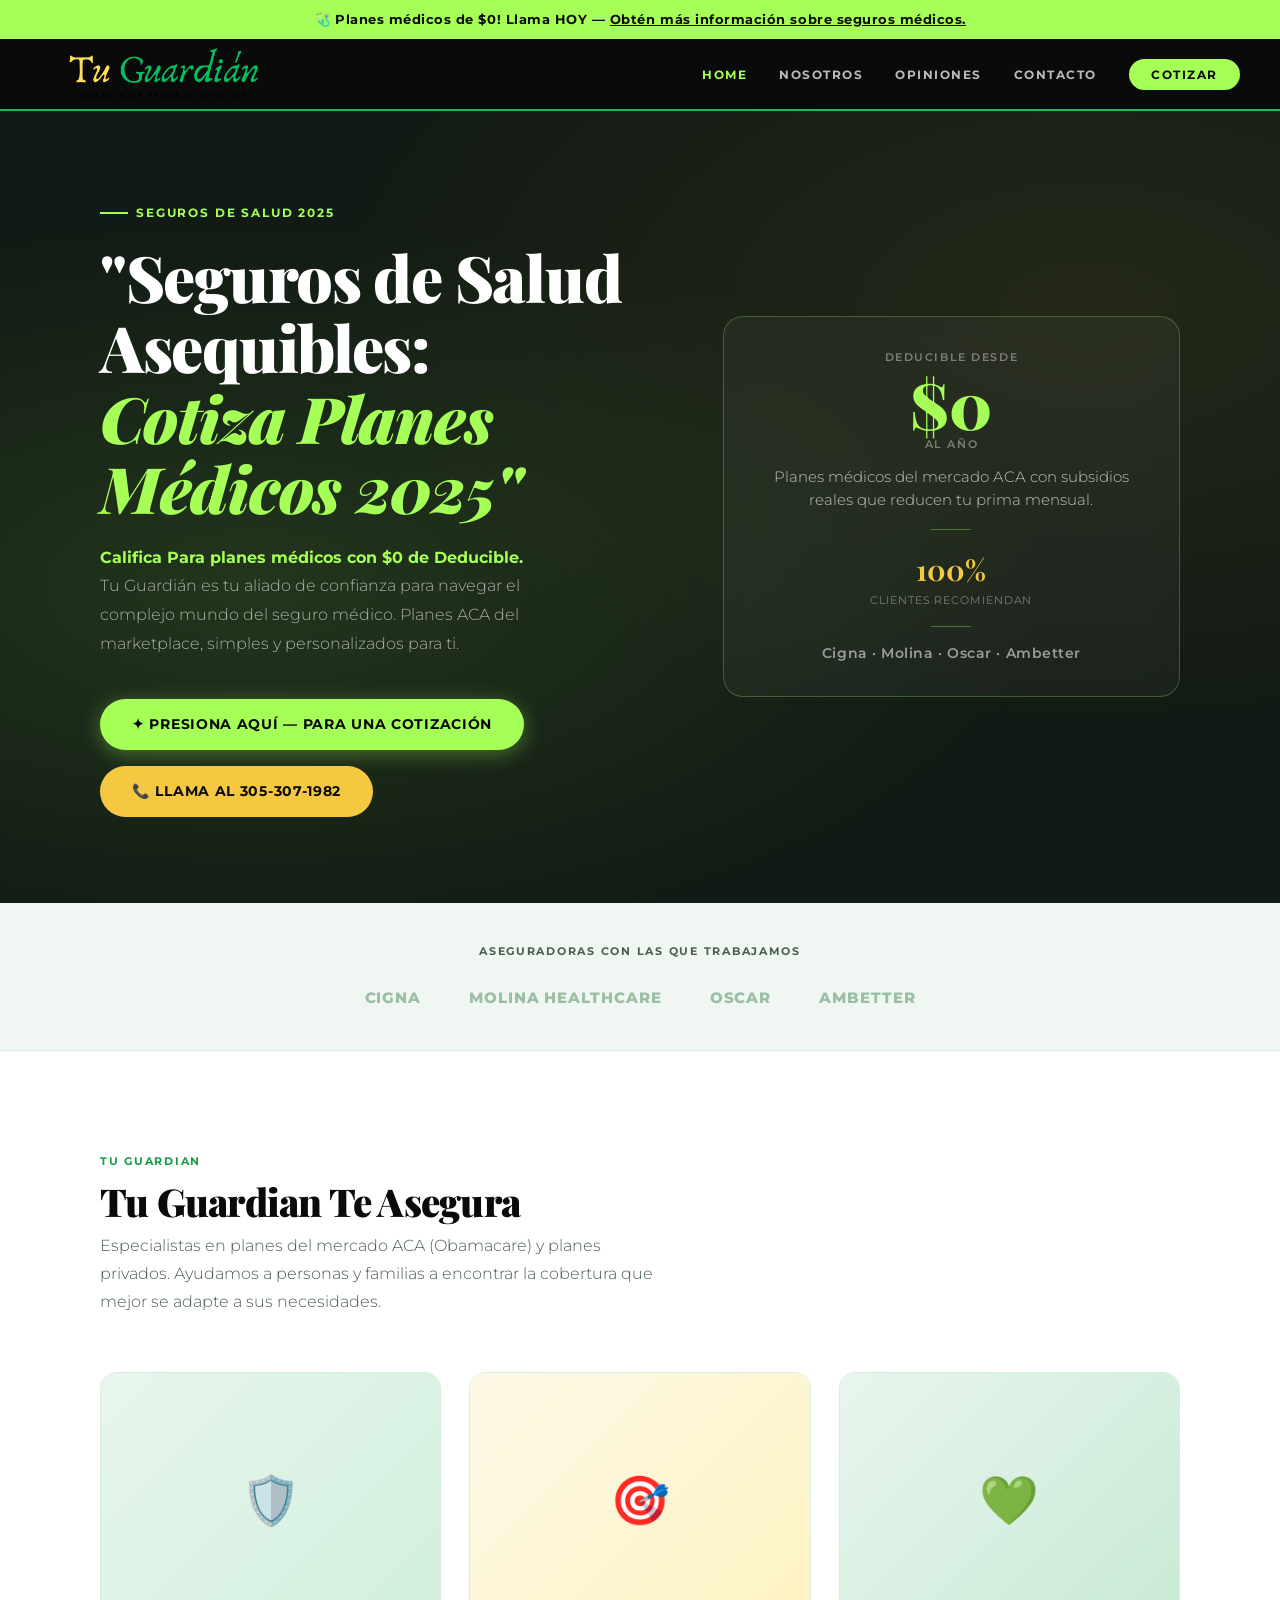
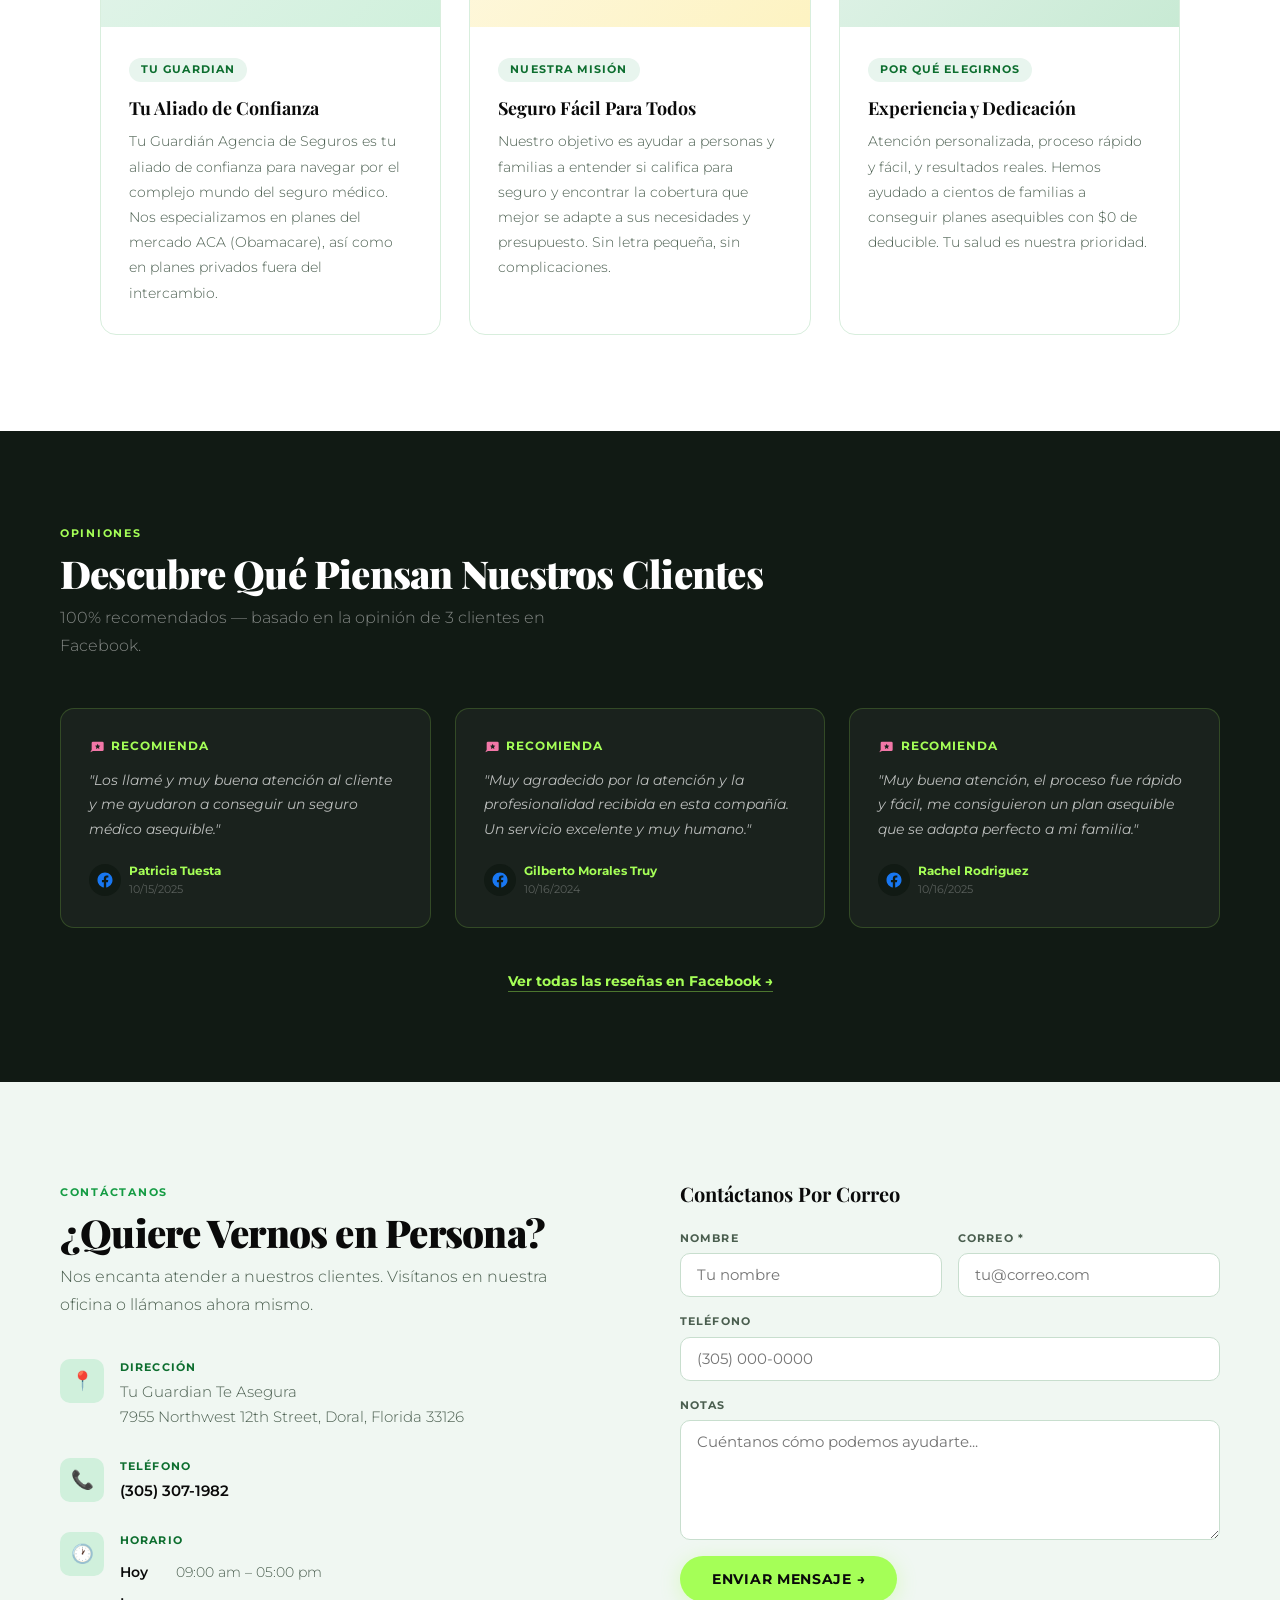
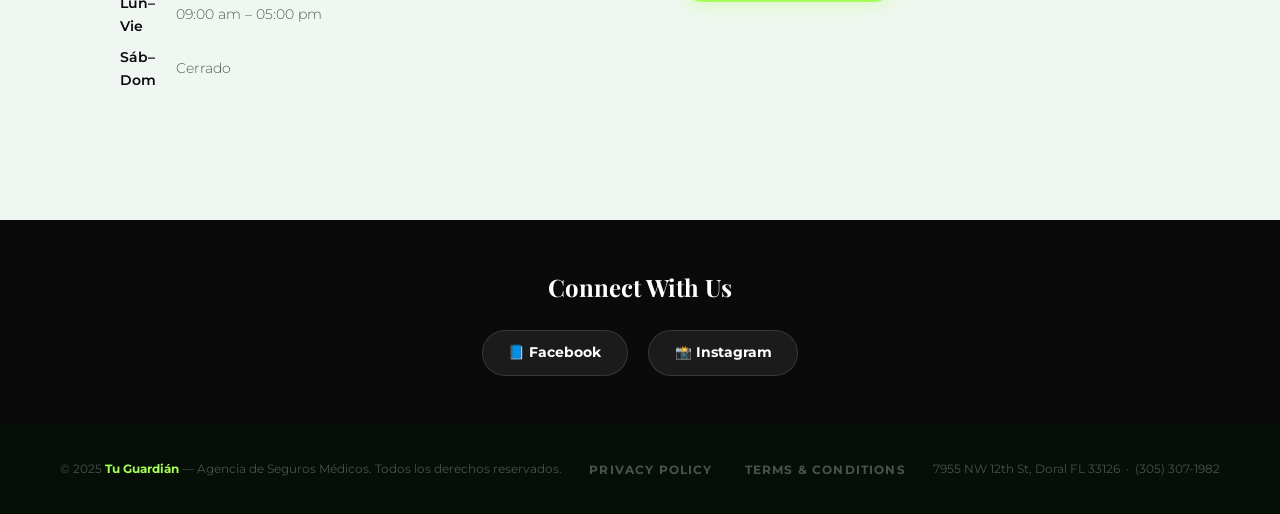
==== index.html @ 42f72bb7 "fix: rename tuguardian-index.html to index.html and update internal links Agent-Logs-Url: https://gi" ====
<!DOCTYPE html>
<html lang="es">
<head>
  <meta charset="UTF-8">
  <meta name="viewport" content="width=device-width, initial-scale=1.0">
  <title>Tu Guardián | Agencia de Seguros Médicos — Califica con $0 Deducible</title>
  <meta name="description" content="Descubre los mejores seguros de salud en 2025: Cobertura completa, planes asequibles y atención personalizada. Cotiza gratis ahora y protege a tu familia.">
  <link rel="preconnect" href="https://fonts.googleapis.com">
  <link rel="preconnect" href="https://fonts.gstatic.com" crossorigin>
  <link href="https://fonts.googleapis.com/css2?family=Montserrat:wght@300;400;600;700;900&family=Playfair+Display:ital,wght@0,700;0,900;1,700&display=swap" rel="stylesheet">
  <style>
    :root {
      --green: #1DB954;
      --green-dark: #159c44;
      --green-light: #a5ff57;
      --green-deep: #0d6e2f;
      --yellow: #F5C842;
      --black: #0a0a0a;
      --dark: #111a14;
      --card-bg: #f0f7f2;
      --muted: #4a5e4f;
      --white: #ffffff;
      --font: 'Montserrat', sans-serif;
      --display: 'Playfair Display', Georgia, serif;
    }
    *, *::before, *::after { box-sizing: border-box; margin: 0; padding: 0; }
    html { scroll-behavior: smooth; }
    body { font-family: var(--font); background: var(--white); color: var(--black); line-height: 1.6; }

    /* ── PROMO BANNER ── */
    .promo-banner {
      background: var(--green-light);
      text-align: center;
      padding: 0.55rem 1rem;
      font-size: 0.82rem;
      font-weight: 700;
      color: var(--black);
      letter-spacing: 0.04em;
    }
    .promo-banner a { color: var(--black); text-decoration: underline; }

    /* ── NAV ── */
    nav {
      background: var(--black);
      border-bottom: 2px solid var(--green);
      position: sticky; top: 0; z-index: 100;
      display: flex; align-items: center; justify-content: space-between;
      padding: 0 2.5rem; height: 72px;
    }
    .nav-logo img { height: 56px; width: auto; display: block; }
    .nav-links { display: flex; gap: 2rem; list-style: none; }
    .nav-links a { color: rgba(255,255,255,.72); font-size: 0.78rem; font-weight: 700; letter-spacing: 0.12em; text-transform: uppercase; text-decoration: none; transition: color .2s; }
    .nav-links a:hover, .nav-links a.active { color: var(--green-light); }
    .nav-cta { background: var(--green-light) !important; color: var(--black) !important; padding: 0.5rem 1.4rem !important; border-radius: 50px; font-weight: 700 !important; }
    .nav-cta:hover { background: var(--green) !important; color: #fff !important; }
    .hamburger { display: none; background: none; border: none; cursor: pointer; flex-direction: column; gap: 5px; padding: 6px; }
    .hamburger span { display: block; width: 26px; height: 2px; background: var(--green-light); border-radius: 2px; }

    /* ── HERO ── */
    .hero {
      background: var(--dark);
      min-height: 88vh;
      display: flex; align-items: center;
      position: relative; overflow: hidden;
    }
    .hero::before {
      content: '';
      position: absolute; inset: 0;
      background: radial-gradient(ellipse at 20% 60%, rgba(165,255,87,.12) 0%, transparent 55%),
                  radial-gradient(ellipse at 85% 25%, rgba(245,200,66,.08) 0%, transparent 50%);
    }
    .hero-inner {
      position: relative; z-index: 2;
      max-width: 1160px; margin: 0 auto;
      padding: 5rem 2.5rem;
      display: grid; grid-template-columns: 1.1fr 0.9fr;
      align-items: center; gap: 4rem;
    }
    .hero-eyebrow {
      display: inline-flex; align-items: center; gap: 0.5rem;
      font-size: 0.72rem; font-weight: 700; letter-spacing: 0.16em;
      text-transform: uppercase; color: var(--green-light); margin-bottom: 1.25rem;
    }
    .hero-eyebrow::before { content: ''; width: 28px; height: 2px; background: var(--green-light); }
    .hero-title {
      font-family: var(--display);
      font-size: clamp(2.4rem, 5vw, 4rem);
      font-weight: 900; color: var(--white);
      line-height: 1.1; letter-spacing: -.02em;
      margin-bottom: 1.25rem;
    }
    .hero-title em { font-style: italic; color: var(--green-light); }
    .hero-sub {
      font-size: 1rem; color: rgba(255,255,255,.62);
      max-width: 480px; margin-bottom: 2.5rem;
      font-weight: 300; line-height: 1.8;
    }
    .hero-sub strong { color: var(--green-light); font-weight: 700; }
    .hero-btns { display: flex; flex-wrap: wrap; gap: 1rem; }
    .btn-pill {
      display: inline-flex; align-items: center; gap: .5rem;
      padding: .9rem 2rem; border-radius: 50px;
      font-weight: 700; font-size: .88rem; text-decoration: none;
      text-transform: uppercase; letter-spacing: .05em;
      transition: transform .2s, box-shadow .2s;
      font-family: var(--font);
    }
    .btn-green { background: var(--green-light); color: var(--black); box-shadow: 0 4px 20px rgba(165,255,87,.35); }
    .btn-green:hover { transform: translateY(-2px); box-shadow: 0 8px 28px rgba(165,255,87,.45); }
    .btn-yellow { background: var(--yellow); color: var(--black); }
    .btn-yellow:hover { transform: translateY(-2px); background: #d4a800; }
    /* badge card */
    .hero-badge {
      background: rgba(255,255,255,.04);
      border: 1px solid rgba(165,255,87,.25);
      border-radius: 20px; padding: 2rem 1.75rem;
      text-align: center; backdrop-filter: blur(10px);
    }
    .badge-price { font-family: var(--display); font-size: 4rem; font-weight: 900; color: var(--green-light); line-height: 1; }
    .badge-label { font-size: .7rem; letter-spacing: .14em; text-transform: uppercase; color: rgba(255,255,255,.4); font-weight: 600; margin-bottom: .3rem; }
    .badge-desc { font-size: .92rem; color: rgba(255,255,255,.72); font-weight: 300; margin: .75rem 0; line-height: 1.6; }
    .badge-divider { width: 40px; height: 1px; background: var(--green-light); opacity: .35; margin: 1rem auto; }
    .badge-stat { font-family: var(--display); font-size: 1.8rem; font-weight: 700; color: var(--yellow); }
    .badge-stat-label { font-size: .7rem; color: rgba(255,255,255,.4); text-transform: uppercase; letter-spacing: .08em; }

    /* ── PARTNERS ── */
    .partners { background: var(--card-bg); padding: 2.5rem 2rem; border-bottom: 1px solid #d8eedd; }
    .partners-inner { max-width: 960px; margin: 0 auto; text-align: center; }
    .partners-label { font-size: .68rem; letter-spacing: .16em; text-transform: uppercase; color: var(--muted); margin-bottom: 1.6rem; font-weight: 700; }
    .partners-logos { display: flex; justify-content: center; align-items: center; flex-wrap: wrap; gap: 3rem; }
    .partner-name { font-size: .95rem; font-weight: 800; letter-spacing: .06em; text-transform: uppercase; color: #9abfa4; transition: color .2s; cursor: default; }
    .partner-name:hover { color: var(--green-dark); }

    /* ── ABOUT ── */
    .about { max-width: 1160px; margin: 0 auto; padding: 6rem 2.5rem; }
    .section-tag { display: inline-block; font-size: .68rem; letter-spacing: .16em; text-transform: uppercase; color: var(--green-dark); font-weight: 700; margin-bottom: .6rem; }
    .section-heading { font-family: var(--display); font-size: clamp(1.8rem, 3vw, 2.8rem); font-weight: 900; color: var(--black); line-height: 1.1; margin-bottom: .6rem; letter-spacing: -.02em; }
    .section-sub { font-size: 1rem; color: var(--muted); font-weight: 300; max-width: 560px; margin-bottom: 3.5rem; line-height: 1.75; }
    .cards-grid { display: grid; grid-template-columns: repeat(3, 1fr); gap: 1.75rem; }
    .card {
      background: var(--white); border: 1px solid #d8eedd;
      border-radius: 16px; overflow: hidden;
      transition: transform .25s, box-shadow .25s;
    }
    .card:hover { transform: translateY(-6px); box-shadow: 0 16px 40px rgba(29,185,84,.12); }
    .card-img { width: 100%; aspect-ratio: 4/3; display: flex; align-items: center; justify-content: center; font-size: 3rem; }
    .bg-a { background: linear-gradient(135deg, #e8f5ee, #d0f0dc); }
    .bg-b { background: linear-gradient(135deg, #fef9e7, #fdf3c2); }
    .bg-c { background: linear-gradient(135deg, #e8f5ee, #c8ead4); }
    .card-body { padding: 1.75rem; }
    .card-tag { display: inline-block; background: #e8f5ee; color: var(--green-deep); font-size: .68rem; font-weight: 700; letter-spacing: .1em; text-transform: uppercase; padding: .22rem .75rem; border-radius: 50px; margin-bottom: .85rem; }
    .card h3 { font-family: var(--display); font-size: 1.12rem; font-weight: 700; color: var(--black); margin-bottom: .65rem; line-height: 1.3; }
    .card p { font-size: .9rem; color: var(--muted); line-height: 1.75; font-weight: 300; }

    /* ── REVIEWS ── */
    .reviews { background: var(--dark); padding: 5.5rem 2.5rem; }
    .reviews-inner { max-width: 1160px; margin: 0 auto; }
    .reviews .section-tag { color: var(--green-light); }
    .reviews .section-heading { color: var(--white); }
    .reviews .section-sub { color: rgba(255,255,255,.48); margin-bottom: 3rem; }
    .reviews-grid { display: grid; grid-template-columns: repeat(3, 1fr); gap: 1.5rem; }
    .review-card { background: rgba(255,255,255,.04); border: 1px solid rgba(165,255,87,.18); border-radius: 14px; padding: 1.75rem; transition: border-color .2s; }
    .review-card:hover { border-color: var(--green-light); }
    .review-badge { display: inline-flex; align-items: center; gap: .4rem; font-size: .72rem; font-weight: 700; color: var(--green-light); letter-spacing: .08em; text-transform: uppercase; margin-bottom: .75rem; }
    .review-badge svg { width: 16px; height: 16px; fill: #F277A7; flex-shrink: 0; }
    .review-text { font-size: .9rem; color: rgba(255,255,255,.7); font-style: italic; line-height: 1.7; margin-bottom: 1.25rem; }
    .review-author { display: flex; align-items: center; gap: .5rem; }
    .review-author-icon { width: 32px; height: 32px; background: var(--dark); border-radius: 50%; display: flex; align-items: center; justify-content: center; flex-shrink: 0; }
    .review-author-icon svg { width: 18px; height: 18px; fill: #1877F2; }
    .review-author-name { font-size: .78rem; font-weight: 700; color: var(--green-light); }
    .review-author-date { font-size: .7rem; color: rgba(255,255,255,.28); }
    .reviews-footer { text-align: center; margin-top: 2.5rem; }
    .reviews-footer a { font-size: .85rem; color: var(--green-light); text-decoration: none; font-weight: 700; border-bottom: 1px solid rgba(165,255,87,.4); padding-bottom: 2px; transition: border-color .2s; }
    .reviews-footer a:hover { border-color: var(--green-light); }

    /* ── CONTACT ── */
    .contact { background: var(--card-bg); padding: 6rem 2.5rem; }
    .contact-grid { max-width: 1160px; margin: 0 auto; display: grid; grid-template-columns: 1fr 1fr; gap: 5rem; align-items: start; }
    .contact .section-tag { color: var(--green-dark); }
    .contact .section-heading { color: var(--black); }
    .contact .section-sub { color: var(--muted); margin-bottom: 2.5rem; }
    .contact-item { display: flex; align-items: flex-start; gap: 1rem; margin-bottom: 1.75rem; }
    .contact-icon { width: 44px; height: 44px; background: #d0f0dc; border-radius: 10px; display: flex; align-items: center; justify-content: center; font-size: 1.15rem; flex-shrink: 0; }
    .contact-item-text strong { display: block; font-size: .7rem; text-transform: uppercase; letter-spacing: .1em; color: var(--green-deep); font-weight: 700; margin-bottom: .15rem; }
    .contact-item-text span, .contact-item-text a { font-size: .95rem; color: var(--muted); font-weight: 300; }
    .contact-item-text a { color: var(--black); font-weight: 600; text-decoration: none; }
    .contact-item-text a:hover { color: var(--green-dark); }
    .hours-table { width: 100%; border-collapse: collapse; margin-top: .4rem; }
    .hours-table td { padding: .28rem 0; font-size: .88rem; color: var(--muted); font-weight: 300; }
    .hours-table td:first-child { font-weight: 600; color: var(--black); width: 56px; }
    /* form */
    .form-title { font-family: var(--display); font-size: 1.25rem; font-weight: 700; color: var(--black); margin-bottom: 1.25rem; }
    .form-field { display: flex; flex-direction: column; gap: .35rem; margin-bottom: 1rem; }
    .form-row { display: grid; grid-template-columns: 1fr 1fr; gap: 1rem; }
    .form-field label { font-size: .7rem; font-weight: 700; letter-spacing: .1em; text-transform: uppercase; color: var(--muted); }
    .form-field input, .form-field textarea {
      background: var(--white); border: 1.5px solid #c8dece;
      border-radius: 10px; padding: .75rem 1rem;
      font-family: var(--font); font-size: .93rem;
      color: var(--black); outline: none; resize: vertical;
      transition: border-color .2s;
    }
    .form-field input:focus, .form-field textarea:focus { border-color: var(--green); }
    .form-field textarea { min-height: 120px; }
    .btn-submit {
      display: inline-flex; align-items: center; gap: .5rem;
      background: var(--green-light); color: var(--black);
      padding: .85rem 2rem; border-radius: 50px;
      font-weight: 700; font-size: .88rem; border: none; cursor: pointer;
      font-family: var(--font); text-transform: uppercase; letter-spacing: .05em;
      box-shadow: 0 4px 20px rgba(165,255,87,.3);
      transition: transform .2s, box-shadow .2s;
    }
    .btn-submit:hover { transform: translateY(-2px); box-shadow: 0 8px 28px rgba(165,255,87,.4); }
    .form-success { display: none; background: #e8f5ee; border: 1px solid var(--green); border-radius: 10px; padding: 1rem; color: var(--green-deep); font-size: .9rem; text-align: center; margin-top: .75rem; }

    /* ── SOCIAL ── */
    .social-bar { background: var(--black); padding: 3rem 2rem; text-align: center; }
    .social-bar h3 { font-family: var(--display); font-size: 1.5rem; font-weight: 700; color: var(--white); margin-bottom: 1.5rem; }
    .social-links { display: flex; justify-content: center; gap: 1.25rem; }
    .social-link {
      display: inline-flex; align-items: center; gap: .6rem;
      background: rgba(255,255,255,.07); border: 1px solid rgba(255,255,255,.12);
      border-radius: 50px; padding: .7rem 1.6rem;
      color: var(--white); text-decoration: none; font-size: .85rem; font-weight: 700;
      transition: background .2s, border-color .2s, color .2s;
    }
    .social-link:hover { background: rgba(165,255,87,.15); border-color: var(--green-light); color: var(--green-light); }

    /* ── FOOTER ── */
    footer { background: #060e08; padding: 2rem 2.5rem; }
    .footer-inner { max-width: 1160px; margin: 0 auto; display: flex; flex-wrap: wrap; align-items: center; justify-content: space-between; gap: 1.25rem; }
    .footer-copy { font-size: .78rem; color: rgba(255,255,255,.28); }
    .footer-copy strong { color: var(--green-light); }
    .footer-nav { display: flex; gap: 2rem; list-style: none; }
    .footer-nav a { font-size: .73rem; text-transform: uppercase; letter-spacing: .1em; color: rgba(255,255,255,.28); text-decoration: none; font-weight: 700; transition: color .2s; }
    .footer-nav a:hover { color: var(--green-light); }

    /* ── RESPONSIVE ── */
    @media (max-width: 900px) {
      .hero-inner { grid-template-columns: 1fr; text-align: center; gap: 3rem; }
      .hero-btns { justify-content: center; }
      .hero-sub { margin: 0 auto 2.5rem; }
      .hero-badge { max-width: 320px; margin: 0 auto; }
      .cards-grid, .reviews-grid { grid-template-columns: 1fr; }
      .contact-grid { grid-template-columns: 1fr; gap: 3rem; }
    }
    @media (max-width: 640px) {
      .nav-links { display: none; }
      .hamburger { display: flex; }
      .footer-inner { flex-direction: column; text-align: center; }
      .form-row { grid-template-columns: 1fr; }
    }
  </style>
</head>
<body>

<!-- PROMO BANNER -->
<div class="promo-banner">
  🩺 Planes médicos de $0! Llama HOY — <a href="https://docs.google.com/forms/d/1iYMo63F3WfqqLfv6BQO9SVCVUnEAaER_DN6VmMwuMAc/preview" target="_blank">Obtén más información sobre seguros médicos.</a>
</div>

<!-- NAV -->
<nav>
  <a href="./" class="nav-logo">
    <img src="[data-uri]" alt="Tu Guardián Agencia de Seguros Médicos">
  </a>
  <ul class="nav-links">
    <li><a href="./" class="active">Home</a></li>
    <li><a href="#nosotros">Nosotros</a></li>
    <li><a href="#opiniones">Opiniones</a></li>
    <li><a href="#contacto">Contacto</a></li>
    <li><a href="https://docs.google.com/forms/d/1iYMo63F3WfqqLfv6BQO9SVCVUnEAaER_DN6VmMwuMAc/preview" target="_blank" class="nav-cta">Cotizar</a></li>
  </ul>
  <button class="hamburger" id="menuBtn" aria-label="Menú">
    <span></span><span></span><span></span>
  </button>
</nav>

<!-- HERO -->
<section class="hero">
  <div class="hero-inner">
    <div>
      <p class="hero-eyebrow">Seguros de Salud 2025</p>
      <h1 class="hero-title">
        "Seguros de Salud Asequibles:<br>
        <em>Cotiza Planes Médicos 2025"</em>
      </h1>
      <p class="hero-sub">
        <strong>Califica Para planes médicos con $0 de Deducible.</strong><br>
        Tu Guardián es tu aliado de confianza para navegar el complejo mundo del seguro médico. Planes ACA del marketplace, simples y personalizados para ti.
      </p>
      <div class="hero-btns">
        <a href="https://docs.google.com/forms/d/1iYMo63F3WfqqLfv6BQO9SVCVUnEAaER_DN6VmMwuMAc/preview" target="_blank" class="btn-pill btn-green">✦ Presiona Aquí — Para Una Cotización</a>
        <a href="tel:+13053071982" class="btn-pill btn-yellow">📞 Llama al 305-307-1982</a>
      </div>
    </div>
    <div>
      <div class="hero-badge">
        <p class="badge-label">Deducible desde</p>
        <p class="badge-price">$0</p>
        <p class="badge-label">al año</p>
        <p class="badge-desc">Planes médicos del mercado ACA con subsidios reales que reducen tu prima mensual.</p>
        <div class="badge-divider"></div>
        <p class="badge-stat">100%</p>
        <p class="badge-stat-label">Clientes recomiendan</p>
        <div class="badge-divider"></div>
        <p style="font-size:.85rem; color:rgba(255,255,255,.55); font-weight:600; letter-spacing:.04em;">Cigna · Molina · Oscar · Ambetter</p>
      </div>
    </div>
  </div>
</section>

<!-- PARTNERS -->
<div class="partners">
  <div class="partners-inner">
    <p class="partners-label">Aseguradoras con las que trabajamos</p>
    <div class="partners-logos">
      <span class="partner-name">Cigna</span>
      <span class="partner-name">Molina Healthcare</span>
      <span class="partner-name">Oscar</span>
      <span class="partner-name">Ambetter</span>
    </div>
  </div>
</div>

<!-- ABOUT -->
<section class="about" id="nosotros">
  <p class="section-tag">Tu Guardian</p>
  <h2 class="section-heading">Tu Guardian Te Asegura</h2>
  <p class="section-sub">Especialistas en planes del mercado ACA (Obamacare) y planes privados. Ayudamos a personas y familias a encontrar la cobertura que mejor se adapte a sus necesidades.</p>
  <div class="cards-grid">
    <div class="card">
      <div class="card-img bg-a">🛡️</div>
      <div class="card-body">
        <span class="card-tag">Tu Guardian</span>
        <h3>Tu Aliado de Confianza</h3>
        <p>Tu Guardián Agencia de Seguros es tu aliado de confianza para navegar por el complejo mundo del seguro médico. Nos especializamos en planes del mercado ACA (Obamacare), así como en planes privados fuera del intercambio.</p>
      </div>
    </div>
    <div class="card">
      <div class="card-img bg-b">🎯</div>
      <div class="card-body">
        <span class="card-tag">Nuestra Misión</span>
        <h3>Seguro Fácil Para Todos</h3>
        <p>Nuestro objetivo es ayudar a personas y familias a entender si califica para seguro y encontrar la cobertura que mejor se adapte a sus necesidades y presupuesto. Sin letra pequeña, sin complicaciones.</p>
      </div>
    </div>
    <div class="card">
      <div class="card-img bg-c">💚</div>
      <div class="card-body">
        <span class="card-tag">Por Qué Elegirnos</span>
        <h3>Experiencia y Dedicación</h3>
        <p>Atención personalizada, proceso rápido y fácil, y resultados reales. Hemos ayudado a cientos de familias a conseguir planes asequibles con $0 de deducible. Tu salud es nuestra prioridad.</p>
      </div>
    </div>
  </div>
</section>

<!-- REVIEWS -->
<section class="reviews" id="opiniones">
  <div class="reviews-inner">
    <p class="section-tag">Opiniones</p>
    <h2 class="section-heading">Descubre Qué Piensan Nuestros Clientes</h2>
    <p class="section-sub">100% recomendados — basado en la opinión de 3 clientes en Facebook.</p>
    <div class="reviews-grid">

      <div class="review-card">
        <div class="review-badge">
          <svg viewBox="0 0 24 24"><path d="M6 18l-4 2 2-4V6a2 2 0 0 1 2-2h14a2 2 0 0 1 2 2v10a2 2 0 0 1-2 2H6zm7-4.367L15.472 15 15 12.106l2-2.05-2.764-.423L13 7l-1.236 2.633L9 10.056l2 2.05L10.528 15 13 13.633z"/></svg>
          Recomienda
        </div>
        <p class="review-text">"Los llamé y muy buena atención al cliente y me ayudaron a conseguir un seguro médico asequible."</p>
        <div class="review-author">
          <div class="review-author-icon">
            <svg viewBox="0 0 24 24"><path d="M22 12.061C22 6.505 17.523 2 12 2S2 6.505 2 12.061c0 5.022 3.657 9.184 8.438 9.939v-7.03h-2.54v-2.91h2.54V9.845c0-2.522 1.492-3.915 3.777-3.915 1.094 0 2.238.197 2.238.197v2.476h-1.26c-1.243 0-1.63.775-1.63 1.57v1.888h2.773l-.443 2.908h-2.33V22c4.78-.755 8.437-4.917 8.437-9.939z"/></svg>
          </div>
          <div>
            <p class="review-author-name">Patricia Tuesta</p>
            <p class="review-author-date">10/15/2025</p>
          </div>
        </div>
      </div>

      <div class="review-card">
        <div class="review-badge">
          <svg viewBox="0 0 24 24"><path d="M6 18l-4 2 2-4V6a2 2 0 0 1 2-2h14a2 2 0 0 1 2 2v10a2 2 0 0 1-2 2H6zm7-4.367L15.472 15 15 12.106l2-2.05-2.764-.423L13 7l-1.236 2.633L9 10.056l2 2.05L10.528 15 13 13.633z"/></svg>
          Recomienda
        </div>
        <p class="review-text">"Muy agradecido por la atención y la profesionalidad recibida en esta compañía. Un servicio excelente y muy humano."</p>
        <div class="review-author">
          <div class="review-author-icon">
            <svg viewBox="0 0 24 24"><path d="M22 12.061C22 6.505 17.523 2 12 2S2 6.505 2 12.061c0 5.022 3.657 9.184 8.438 9.939v-7.03h-2.54v-2.91h2.54V9.845c0-2.522 1.492-3.915 3.777-3.915 1.094 0 2.238.197 2.238.197v2.476h-1.26c-1.243 0-1.63.775-1.63 1.57v1.888h2.773l-.443 2.908h-2.33V22c4.78-.755 8.437-4.917 8.437-9.939z"/></svg>
          </div>
          <div>
            <p class="review-author-name">Gilberto Morales Truy</p>
            <p class="review-author-date">10/16/2024</p>
          </div>
        </div>
      </div>

      <div class="review-card">
        <div class="review-badge">
          <svg viewBox="0 0 24 24"><path d="M6 18l-4 2 2-4V6a2 2 0 0 1 2-2h14a2 2 0 0 1 2 2v10a2 2 0 0 1-2 2H6zm7-4.367L15.472 15 15 12.106l2-2.05-2.764-.423L13 7l-1.236 2.633L9 10.056l2 2.05L10.528 15 13 13.633z"/></svg>
          Recomienda
        </div>
        <p class="review-text">"Muy buena atención, el proceso fue rápido y fácil, me consiguieron un plan asequible que se adapta perfecto a mi familia."</p>
        <div class="review-author">
          <div class="review-author-icon">
            <svg viewBox="0 0 24 24"><path d="M22 12.061C22 6.505 17.523 2 12 2S2 6.505 2 12.061c0 5.022 3.657 9.184 8.438 9.939v-7.03h-2.54v-2.91h2.54V9.845c0-2.522 1.492-3.915 3.777-3.915 1.094 0 2.238.197 2.238.197v2.476h-1.26c-1.243 0-1.63.775-1.63 1.57v1.888h2.773l-.443 2.908h-2.33V22c4.78-.755 8.437-4.917 8.437-9.939z"/></svg>
          </div>
          <div>
            <p class="review-author-name">Rachel Rodriguez</p>
            <p class="review-author-date">10/16/2025</p>
          </div>
        </div>
      </div>

    </div>
    <div class="reviews-footer">
      <a href="https://facebook.com/365792669948578/reviews" target="_blank">Ver todas las reseñas en Facebook →</a>
    </div>
  </div>
</section>

<!-- CONTACT -->
<section class="contact" id="contacto">
  <div class="contact-grid">
    <div>
      <p class="section-tag">Contáctanos</p>
      <h2 class="section-heading">¿Quiere Vernos en Persona?</h2>
      <p class="section-sub">Nos encanta atender a nuestros clientes. Visítanos en nuestra oficina o llámanos ahora mismo.</p>

      <div class="contact-item">
        <div class="contact-icon">📍</div>
        <div class="contact-item-text">
          <strong>Dirección</strong>
          <span>Tu Guardian Te Asegura<br>7955 Northwest 12th Street, Doral, Florida 33126</span>
        </div>
      </div>
      <div class="contact-item">
        <div class="contact-icon">📞</div>
        <div class="contact-item-text">
          <strong>Teléfono</strong>
          <a href="tel:+13053071982">(305) 307-1982</a>
        </div>
      </div>
      <div class="contact-item">
        <div class="contact-icon">🕐</div>
        <div class="contact-item-text">
          <strong>Horario</strong>
          <table class="hours-table">
            <tr><td>Hoy</td><td>09:00 am – 05:00 pm</td></tr>
            <tr><td>Lun–Vie</td><td>09:00 am – 05:00 pm</td></tr>
            <tr><td>Sáb–Dom</td><td>Cerrado</td></tr>
          </table>
        </div>
      </div>
    </div>

    <div>
      <p class="form-title">Contáctanos Por Correo</p>
      <form id="contactForm" action="https://formspree.io/f/your-form-id" method="POST">
        <div class="form-row">
          <div class="form-field"><label>Nombre</label><input type="text" name="nombre" placeholder="Tu nombre"></div>
          <div class="form-field"><label>Correo *</label><input type="email" name="email" placeholder="tu@correo.com" required></div>
        </div>
        <div class="form-field"><label>Teléfono</label><input type="tel" name="telefono" placeholder="(305) 000-0000"></div>
        <div class="form-field"><label>Notas</label><textarea name="notas" placeholder="Cuéntanos cómo podemos ayudarte..."></textarea></div>
        <button type="submit" class="btn-submit">Enviar Mensaje →</button>
        <div id="formSuccess" class="form-success">✅ ¡Gracias! Te contactaremos pronto.</div>
      </form>
    </div>
  </div>
</section>

<!-- SOCIAL -->
<div class="social-bar">
  <h3>Connect With Us</h3>
  <div class="social-links">
    <a href="https://www.facebook.com/365792669948578" target="_blank" class="social-link">📘 Facebook</a>
    <a href="https://www.instagram.com/tuguardianins" target="_blank" class="social-link">📸 Instagram</a>
  </div>
</div>

<!-- FOOTER -->
<footer>
  <div class="footer-inner">
    <p class="footer-copy">© 2025 <strong>Tu Guardián</strong> — Agencia de Seguros Médicos. Todos los derechos reservados.</p>
    <ul class="footer-nav">
      <li><a href="tuguardian-privacy.html">Privacy Policy</a></li>
      <li><a href="tuguardian-terms.html">Terms &amp; Conditions</a></li>
    </ul>
    <p class="footer-copy">7955 NW 12th St, Doral FL 33126 &nbsp;·&nbsp; <a href="tel:3053071982" style="color:inherit;text-decoration:none;">(305) 307-1982</a></p>
  </div>
</footer>

<script>
  // Form
  const form = document.getElementById('contactForm');
  const success = document.getElementById('formSuccess');
  form.addEventListener('submit', e => {
    if (form.action.includes('your-form-id')) {
      e.preventDefault();
      form.style.opacity = '.5';
      setTimeout(() => { form.style.opacity = '1'; success.style.display = 'block'; form.reset(); }, 600);
    }
  });
  // Hamburger
  document.getElementById('menuBtn').addEventListener('click', () => {
    const ul = document.querySelector('.nav-links');
    if (ul.style.display === 'flex') { ul.style.display = 'none'; }
    else { Object.assign(ul.style, { display:'flex', flexDirection:'column', position:'absolute', top:'74px', left:'0', right:'0', background:'#0a0a0a', padding:'1.5rem 2rem', borderBottom:'2px solid #a5ff57', zIndex:'99', gap:'1.2rem' }); }
  });
</script>
</body>
</html>
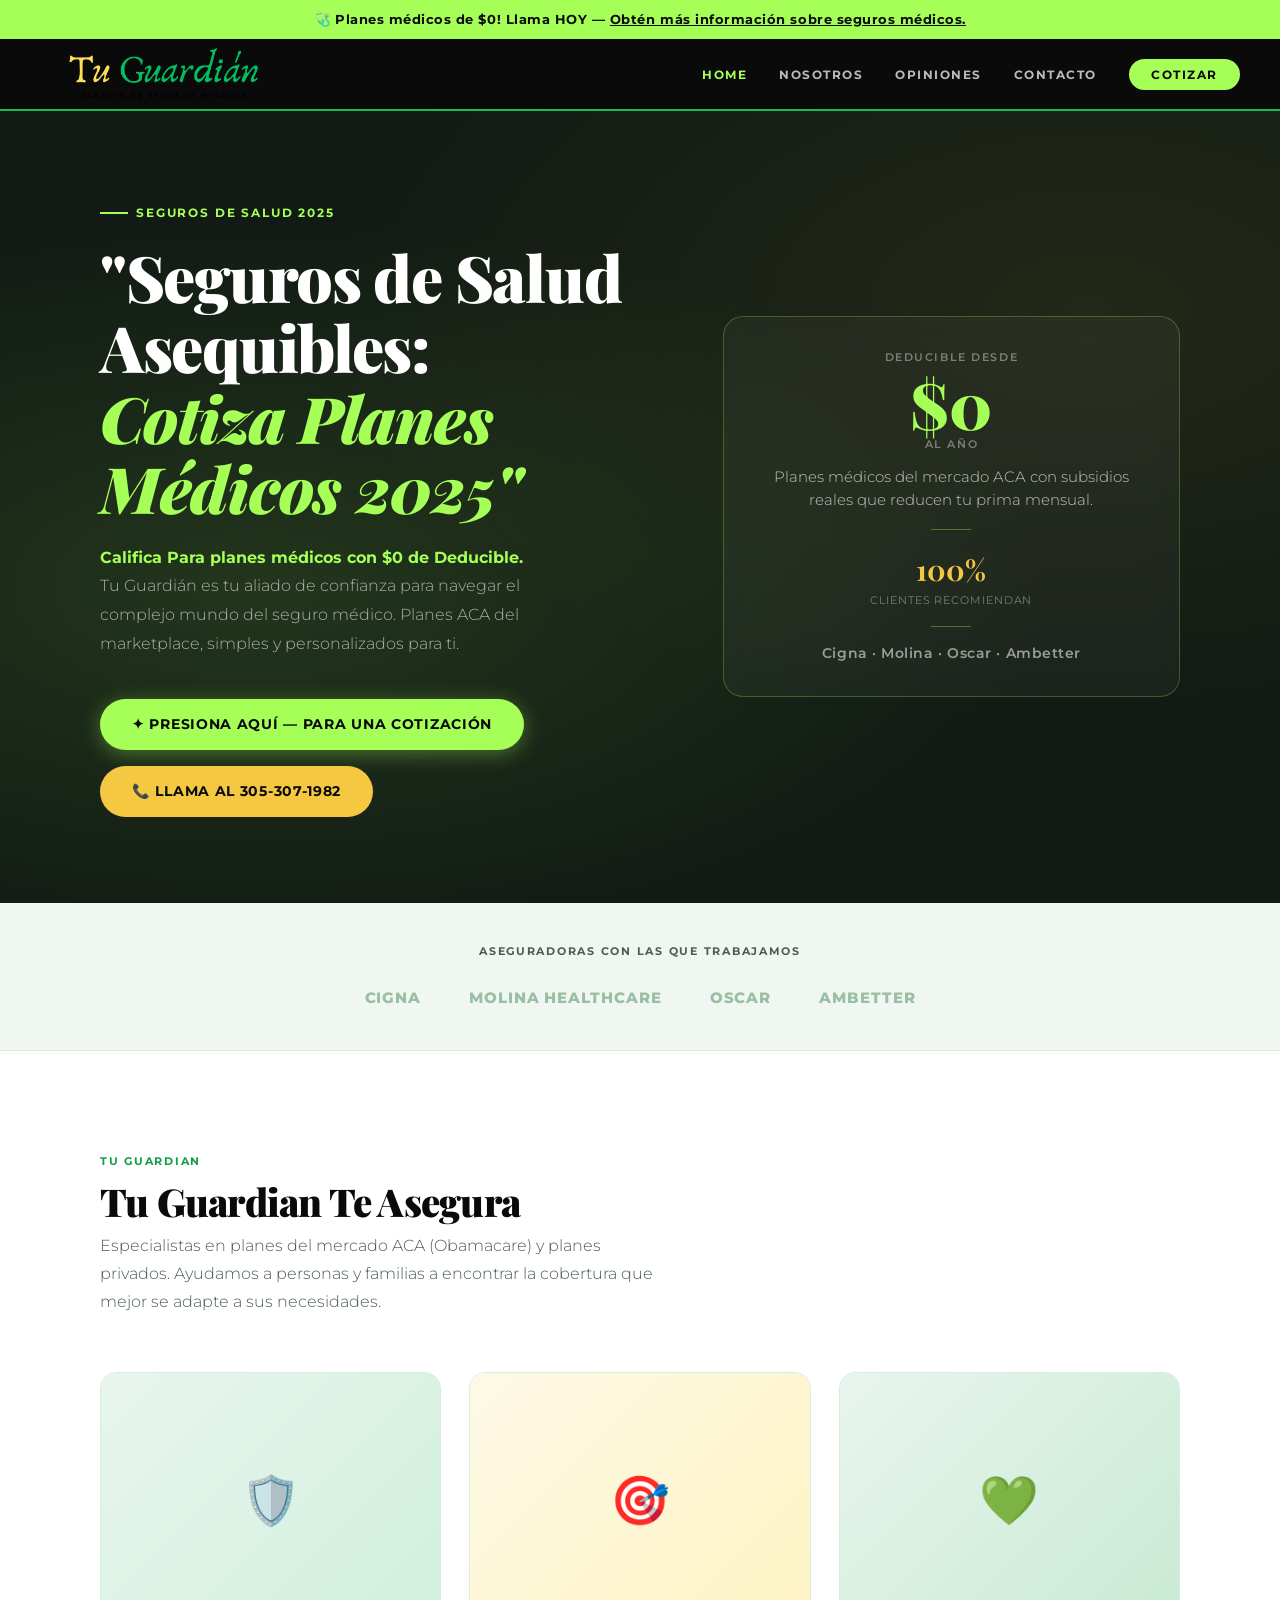
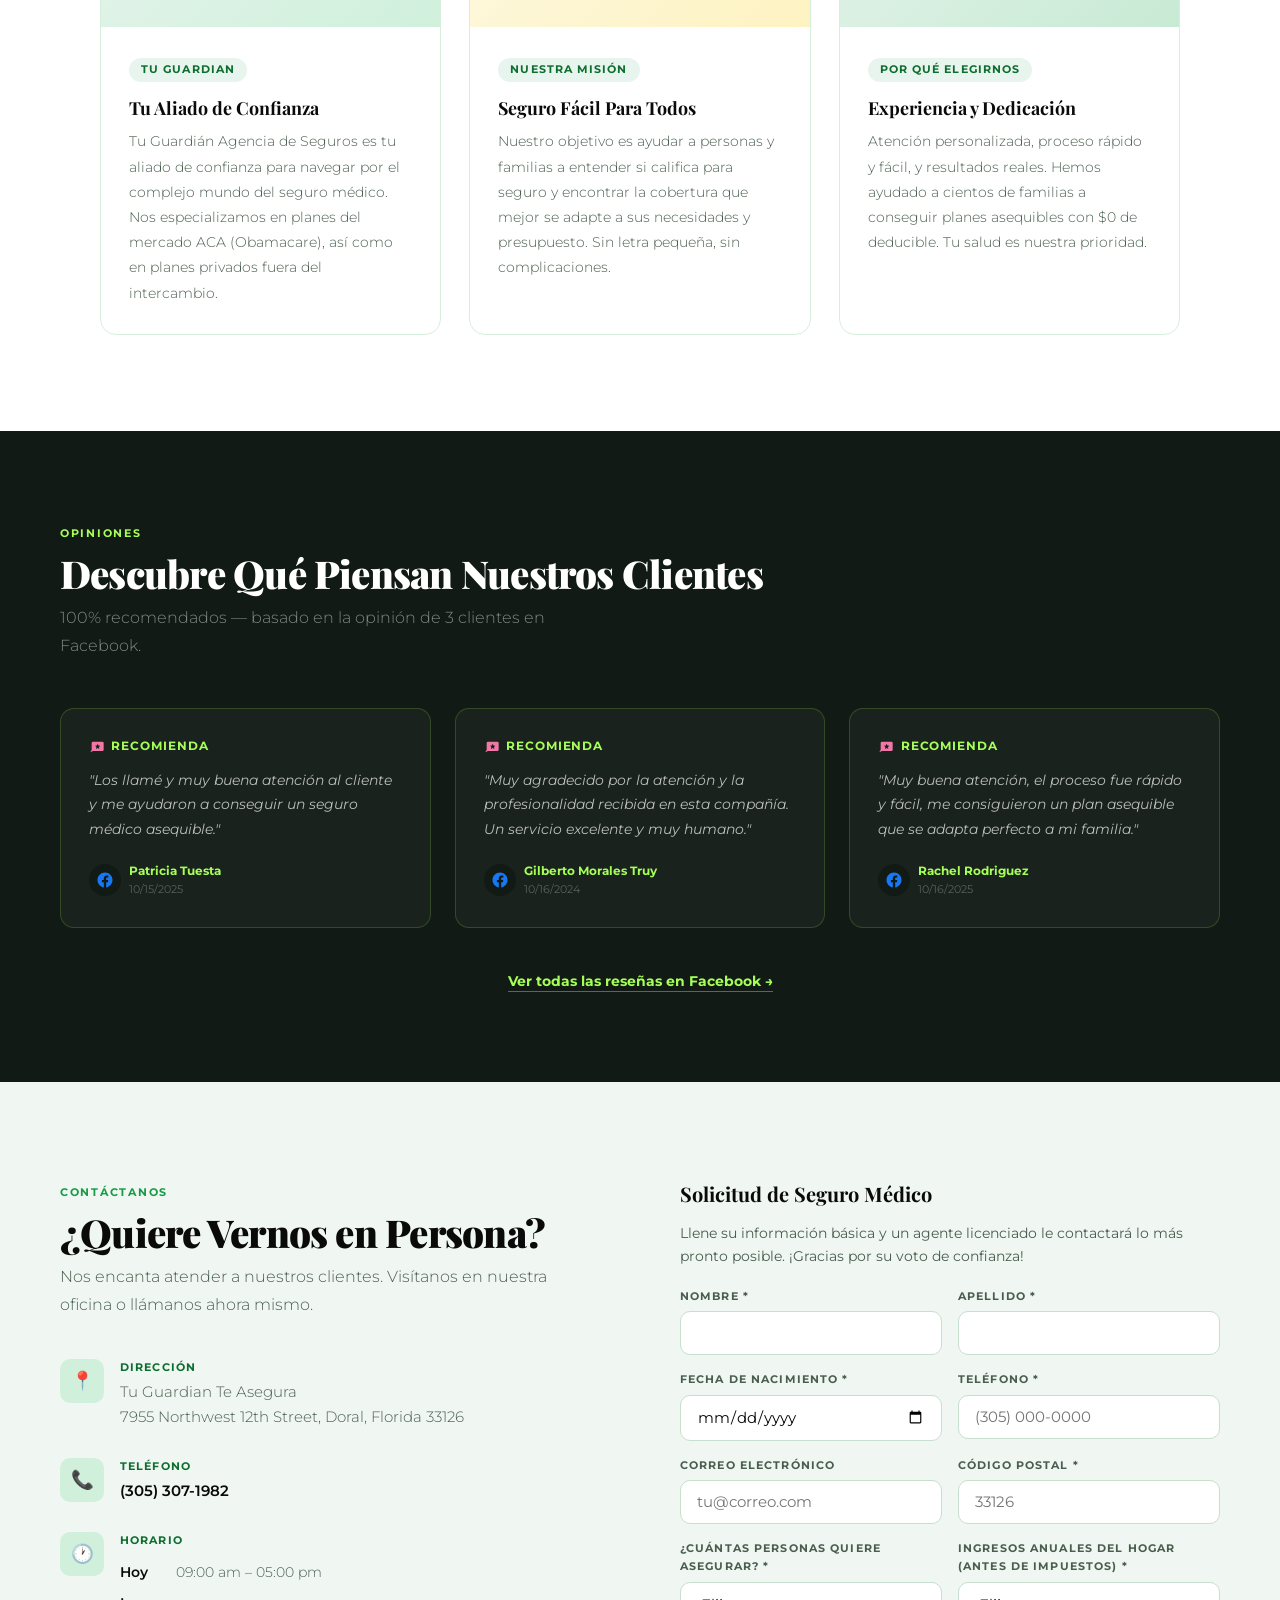
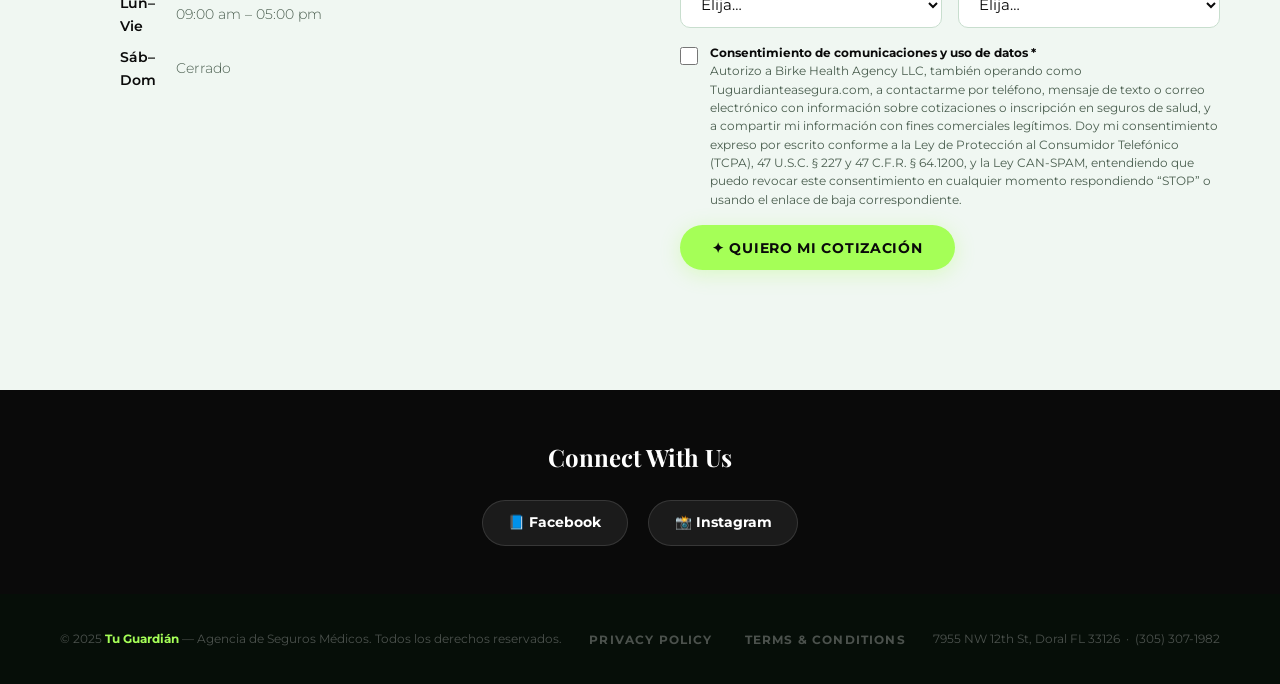
==== commit 3cdabd96: "Add built-in Spanish quote form; replace Google Form links - New "Solicitud de Seguro Médico" form (" ====
--- a/index.html
+++ b/index.html
@@ -212,6 +212,28 @@
       transition: transform .2s, box-shadow .2s;
     }
     .btn-submit:hover { transform: translateY(-2px); box-shadow: 0 8px 28px rgba(165,255,87,.4); }
+    /* quote form */
+    .quote-wrap { scroll-margin-top: 90px; }
+    .quote-intro { color: var(--muted); font-size: .9rem; margin: -.5rem 0 1.25rem; }
+    .form-field select {
+      background: var(--white); border: 1.5px solid #c8dece;
+      border-radius: 10px; padding: .75rem 1rem;
+      font-family: var(--font); font-size: .93rem; color: var(--black); outline: none;
+    }
+    .form-field select:focus { border-color: var(--green); }
+    .quote-consent { margin-bottom: 1rem; }
+    .quote-consent label { display: flex; gap: .75rem; align-items: flex-start; font-size: .74rem; line-height: 1.55; color: var(--muted); cursor: pointer; }
+    .quote-consent strong { color: var(--black); }
+    .quote-consent input { margin-top: .2rem; width: 18px; height: 18px; flex-shrink: 0; accent-color: var(--green); }
+    .has-error input, .has-error select { border-color: #d93025 !important; }
+    .field-error { color: #d93025; font-size: .78rem; }
+    .quote-consent .field-error { display: block; margin: .4rem 0 0 1.9rem; }
+    .quote-status { color: #d93025; font-size: .88rem; min-height: 1em; margin-top: .6rem; }
+    .btn-submit:disabled { opacity: .6; cursor: wait; transform: none; }
+    .quote-form[hidden] { display: none !important; }
+    .quote-hp { position: absolute; left: -10000px; width: 1px; height: 1px; overflow: hidden; }
+    .quote-success a { color: var(--green-deep); font-weight: 700; }
+    .quote-success:not([hidden]) { display: block; }
     .form-success { display: none; background: #e8f5ee; border: 1px solid var(--green); border-radius: 10px; padding: 1rem; color: var(--green-deep); font-size: .9rem; text-align: center; margin-top: .75rem; }
 
     /* ── SOCIAL ── */
@@ -257,7 +279,7 @@
 
 <!-- PROMO BANNER -->
 <div class="promo-banner">
-  🩺 Planes médicos de $0! Llama HOY — <a href="https://docs.google.com/forms/d/1iYMo63F3WfqqLfv6BQO9SVCVUnEAaER_DN6VmMwuMAc/preview" target="_blank">Obtén más información sobre seguros médicos.</a>
+  🩺 Planes médicos de $0! Llama HOY — <a href="#cotizar">Obtén más información sobre seguros médicos.</a>
 </div>
 
 <!-- NAV -->
@@ -270,7 +292,7 @@
     <li><a href="#nosotros">Nosotros</a></li>
     <li><a href="#opiniones">Opiniones</a></li>
     <li><a href="#contacto">Contacto</a></li>
-    <li><a href="https://docs.google.com/forms/d/1iYMo63F3WfqqLfv6BQO9SVCVUnEAaER_DN6VmMwuMAc/preview" target="_blank" class="nav-cta">Cotizar</a></li>
+    <li><a href="#cotizar" class="nav-cta">Cotizar</a></li>
   </ul>
   <button class="hamburger" id="menuBtn" aria-label="Menú">
     <span></span><span></span><span></span>
@@ -291,7 +313,7 @@
         Tu Guardián es tu aliado de confianza para navegar el complejo mundo del seguro médico. Planes ACA del marketplace, simples y personalizados para ti.
       </p>
       <div class="hero-btns">
-        <a href="https://docs.google.com/forms/d/1iYMo63F3WfqqLfv6BQO9SVCVUnEAaER_DN6VmMwuMAc/preview" target="_blank" class="btn-pill btn-green">✦ Presiona Aquí — Para Una Cotización</a>
+        <a href="#cotizar" class="btn-pill btn-green">✦ Presiona Aquí — Para Una Cotización</a>
         <a href="tel:+13053071982" class="btn-pill btn-yellow">📞 Llama al 305-307-1982</a>
       </div>
     </div>
@@ -458,18 +480,80 @@
       </div>
     </div>
 
-    <div>
-      <p class="form-title">Contáctanos Por Correo</p>
-      <form id="contactForm" action="https://formspree.io/f/your-form-id" method="POST">
+    <div id="cotizar" class="quote-wrap">
+      <p class="form-title">Solicitud de Seguro Médico</p>
+      <p class="quote-intro">Llene su información básica y un agente licenciado le contactará lo más pronto posible. ¡Gracias por su voto de confianza!</p>
+      <form class="quote-form" data-site="tuguardian" data-lang="es"
+            data-endpoint="https://bha-crm.onrender.com/api/public/quote-request" novalidate>
         <div class="form-row">
-          <div class="form-field"><label>Nombre</label><input type="text" name="nombre" placeholder="Tu nombre"></div>
-          <div class="form-field"><label>Correo *</label><input type="email" name="email" placeholder="tu@correo.com" required></div>
-        </div>
-        <div class="form-field"><label>Teléfono</label><input type="tel" name="telefono" placeholder="(305) 000-0000"></div>
-        <div class="form-field"><label>Notas</label><textarea name="notas" placeholder="Cuéntanos cómo podemos ayudarte..."></textarea></div>
-        <button type="submit" class="btn-submit">Enviar Mensaje →</button>
-        <div id="formSuccess" class="form-success">✅ ¡Gracias! Te contactaremos pronto.</div>
+          <div class="form-field">
+            <label for="q-first">Nombre *</label>
+            <input type="text" id="q-first" name="firstName" autocomplete="given-name" maxlength="60">
+          </div>
+          <div class="form-field">
+            <label for="q-last">Apellido *</label>
+            <input type="text" id="q-last" name="lastName" autocomplete="family-name" maxlength="60">
+          </div>
+        </div>
+        <div class="form-row">
+          <div class="form-field">
+            <label for="q-dob">Fecha de nacimiento *</label>
+            <input type="date" id="q-dob" name="dob" autocomplete="bday" min="1900-01-01">
+          </div>
+          <div class="form-field">
+            <label for="q-phone">Teléfono *</label>
+            <input type="tel" id="q-phone" name="phone" autocomplete="tel" inputmode="tel" placeholder="(305) 000-0000" maxlength="20">
+          </div>
+        </div>
+        <div class="form-row">
+          <div class="form-field">
+            <label for="q-email">Correo electrónico</label>
+            <input type="email" id="q-email" name="email" autocomplete="email" placeholder="tu@correo.com" maxlength="120">
+          </div>
+          <div class="form-field">
+            <label for="q-zip">Código postal *</label>
+            <input type="text" id="q-zip" name="zip" autocomplete="postal-code" inputmode="numeric" maxlength="5" placeholder="33126">
+          </div>
+        </div>
+        <div class="form-row">
+          <div class="form-field">
+            <label for="q-people">¿Cuántas personas quiere asegurar? *</label>
+            <select id="q-people" name="people">
+              <option value="">Elija…</option>
+              <option value="1">1 – Individual</option>
+              <option value="2">2 – Personas</option>
+              <option value="3+">3 o más – Plan familiar</option>
+            </select>
+          </div>
+          <div class="form-field">
+            <label for="q-income">Ingresos anuales del hogar (antes de impuestos) *</label>
+            <select id="q-income" name="income">
+              <option value="">Elija…</option>
+              <option value="0-21000">$0 a $21,000</option>
+              <option value="21000-45000">$21,000 a $45,000</option>
+              <option value="45000-80000">$45,000 a $80,000</option>
+              <option value="80000+">$80,000 o más</option>
+            </select>
+          </div>
+        </div>
+        <div class="quote-hp" aria-hidden="true">
+          <label for="q-company">Empresa</label>
+          <input type="text" id="q-company" name="company" tabindex="-1" autocomplete="off">
+        </div>
+        <div class="quote-consent">
+          <label>
+            <input type="checkbox" name="consent">
+            <span><strong>Consentimiento de comunicaciones y uso de datos *</strong><br>
+            Autorizo a Birke Health Agency LLC, también operando como Tuguardianteasegura.com, a contactarme por teléfono, mensaje de texto o correo electrónico con información sobre cotizaciones o inscripción en seguros de salud, y a compartir mi información con fines comerciales legítimos. Doy mi consentimiento expreso por escrito conforme a la Ley de Protección al Consumidor Telefónico (TCPA), 47 U.S.C. § 227 y 47 C.F.R. § 64.1200, y la Ley CAN-SPAM, entendiendo que puedo revocar este consentimiento en cualquier momento respondiendo “STOP” o usando el enlace de baja correspondiente.</span>
+          </label>
+        </div>
+        <button type="submit" class="btn-submit">✦ Quiero Mi Cotización</button>
+        <p class="quote-status" role="alert"></p>
       </form>
+      <div class="form-success quote-success" tabindex="-1" hidden>
+        ✅ ¡Gracias! Un agente licenciado le contactará pronto.<br>
+        ¿Necesita ayuda ahora? Llame al <a href="tel:+13053071982">(305) 307-1982</a>.
+      </div>
     </div>
   </div>
 </section>
@@ -495,17 +579,8 @@
   </div>
 </footer>
 
+<script src="quote-form.js" defer></script>
 <script>
-  // Form
-  const form = document.getElementById('contactForm');
-  const success = document.getElementById('formSuccess');
-  form.addEventListener('submit', e => {
-    if (form.action.includes('your-form-id')) {
-      e.preventDefault();
-      form.style.opacity = '.5';
-      setTimeout(() => { form.style.opacity = '1'; success.style.display = 'block'; form.reset(); }, 600);
-    }
-  });
   // Hamburger
   document.getElementById('menuBtn').addEventListener('click', () => {
     const ul = document.querySelector('.nav-links');
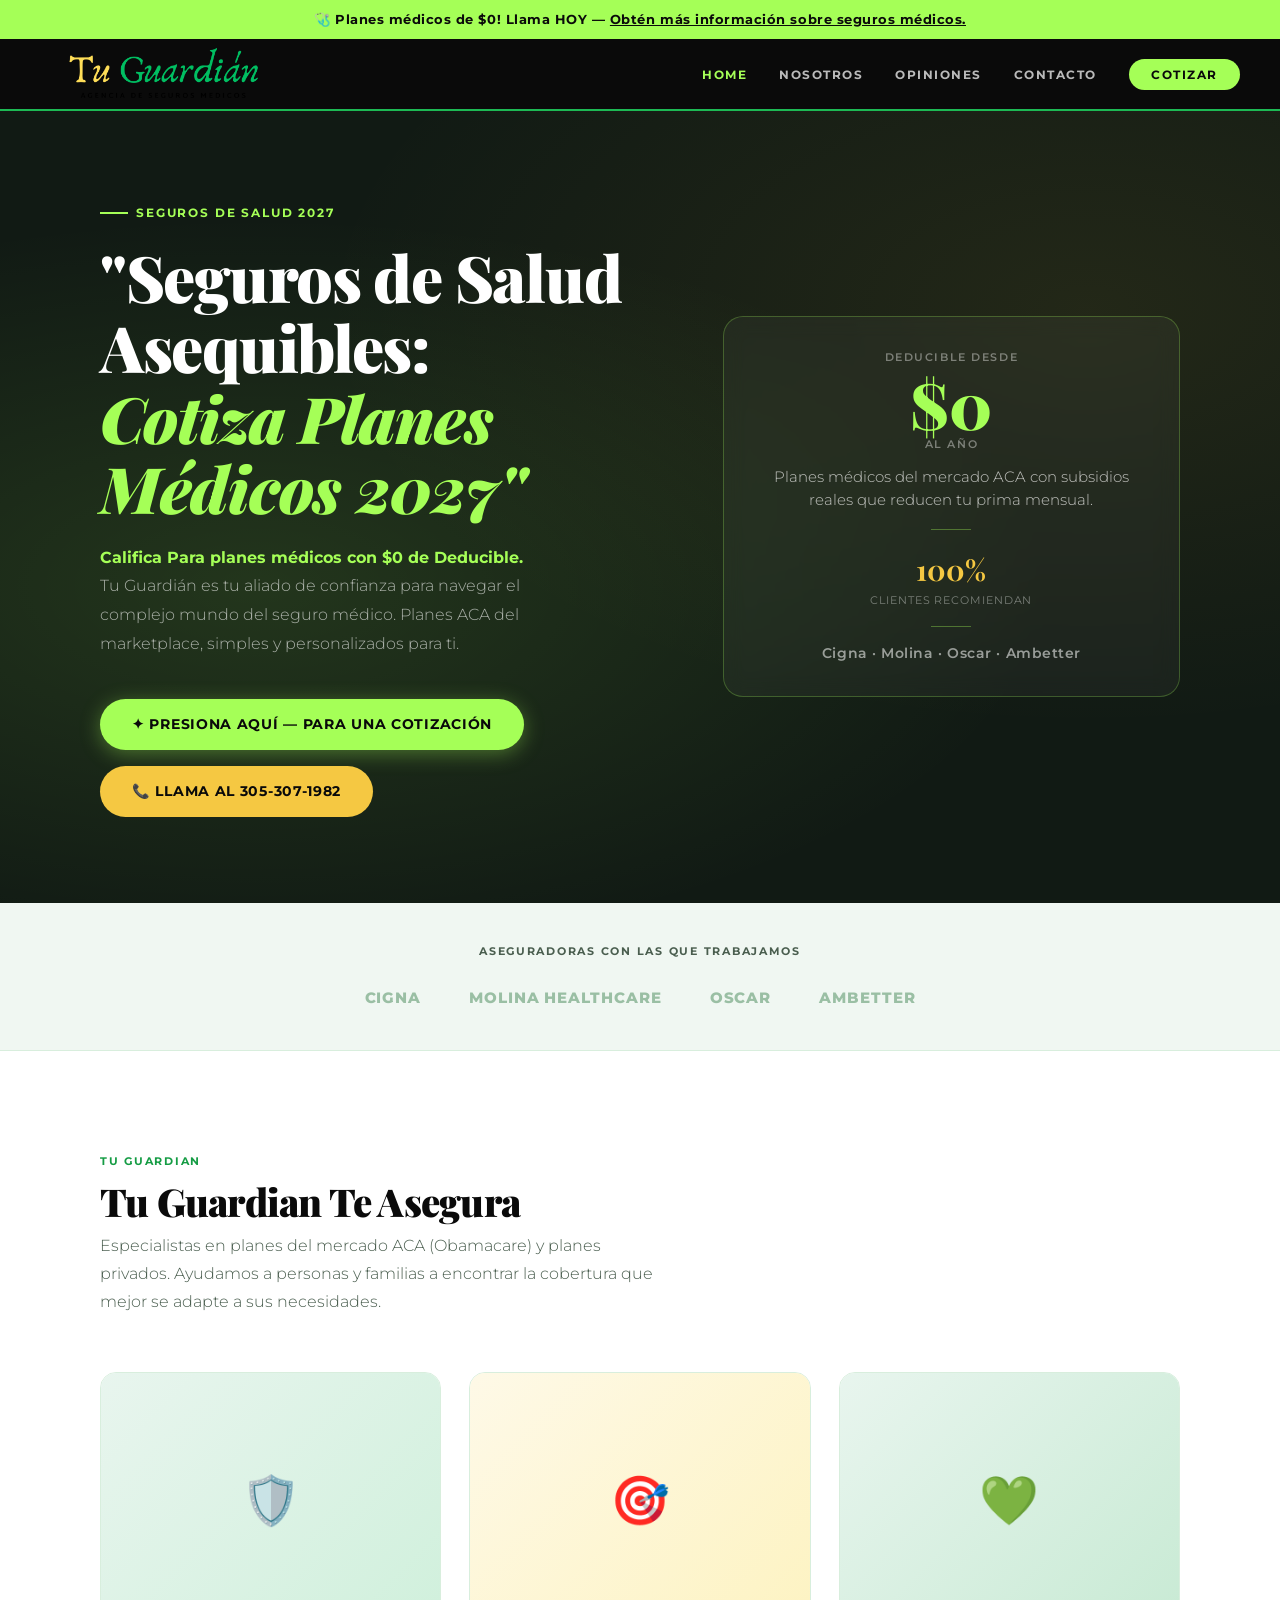
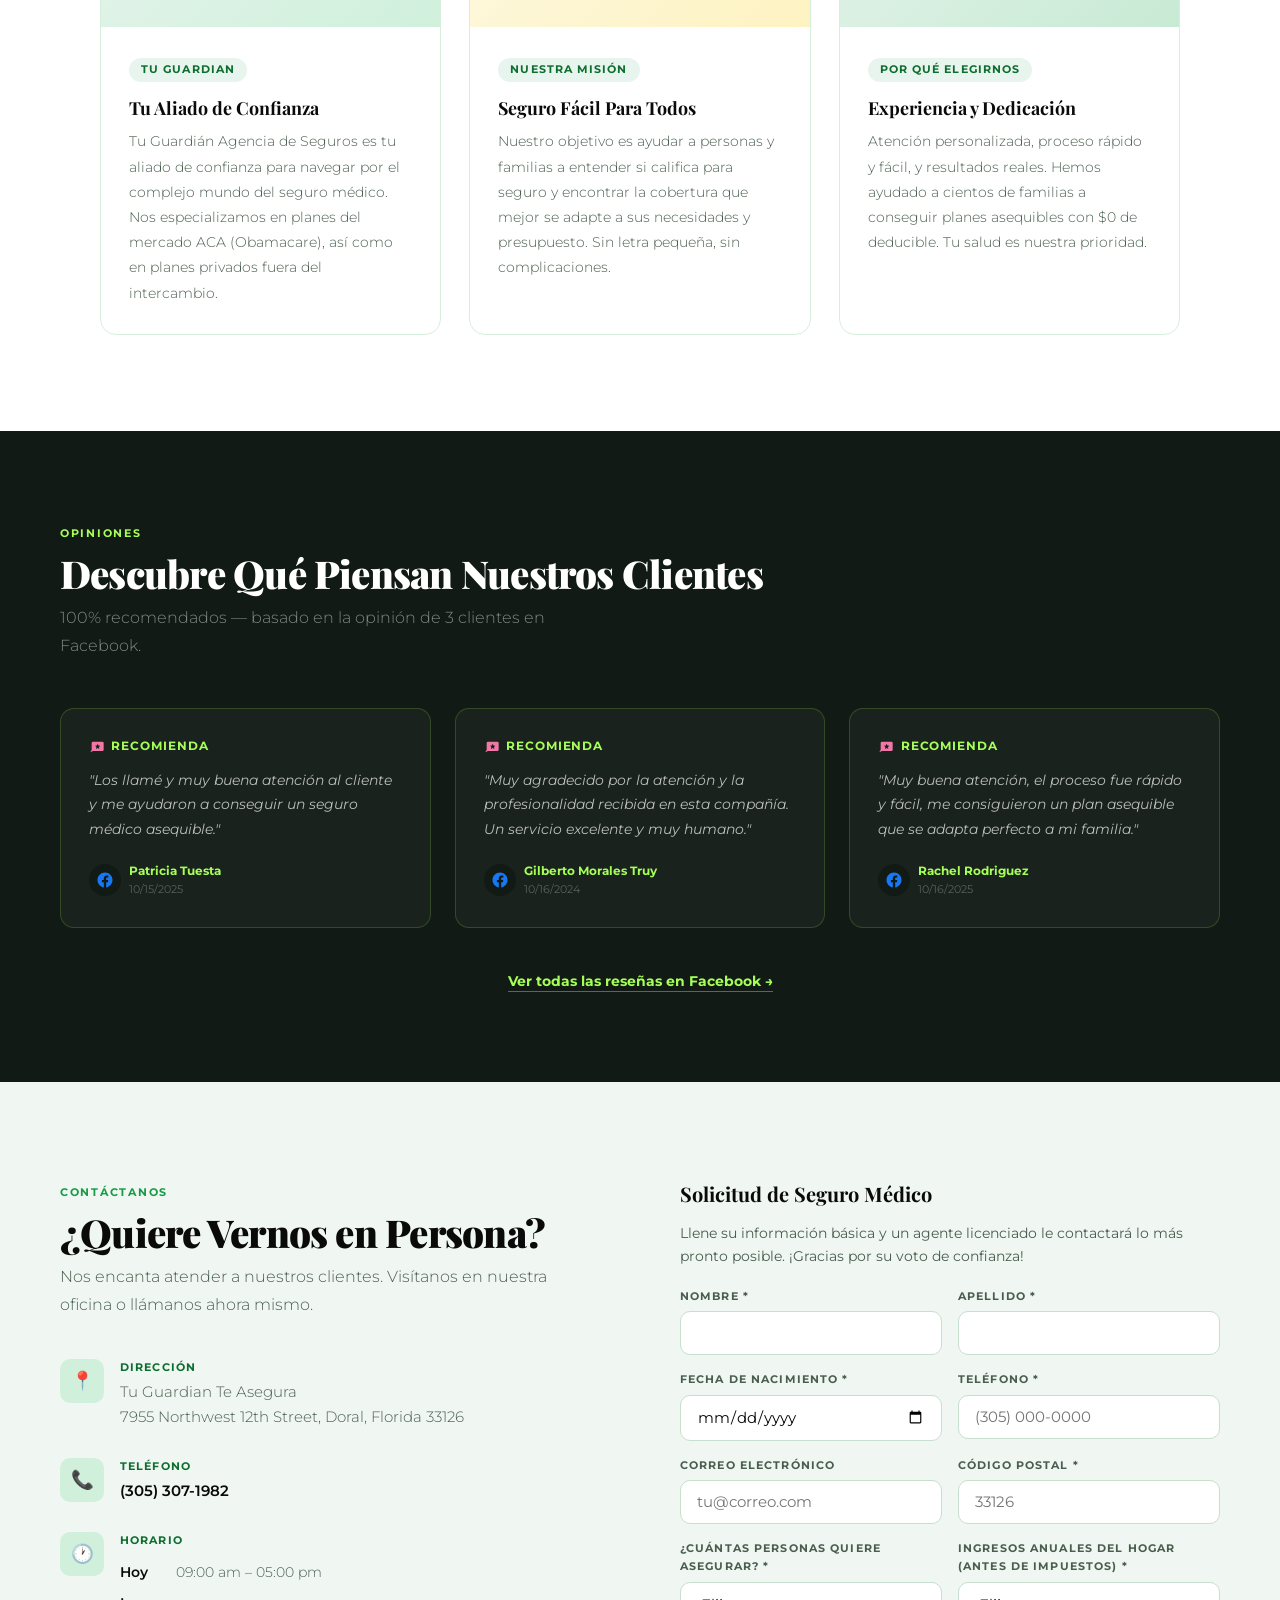
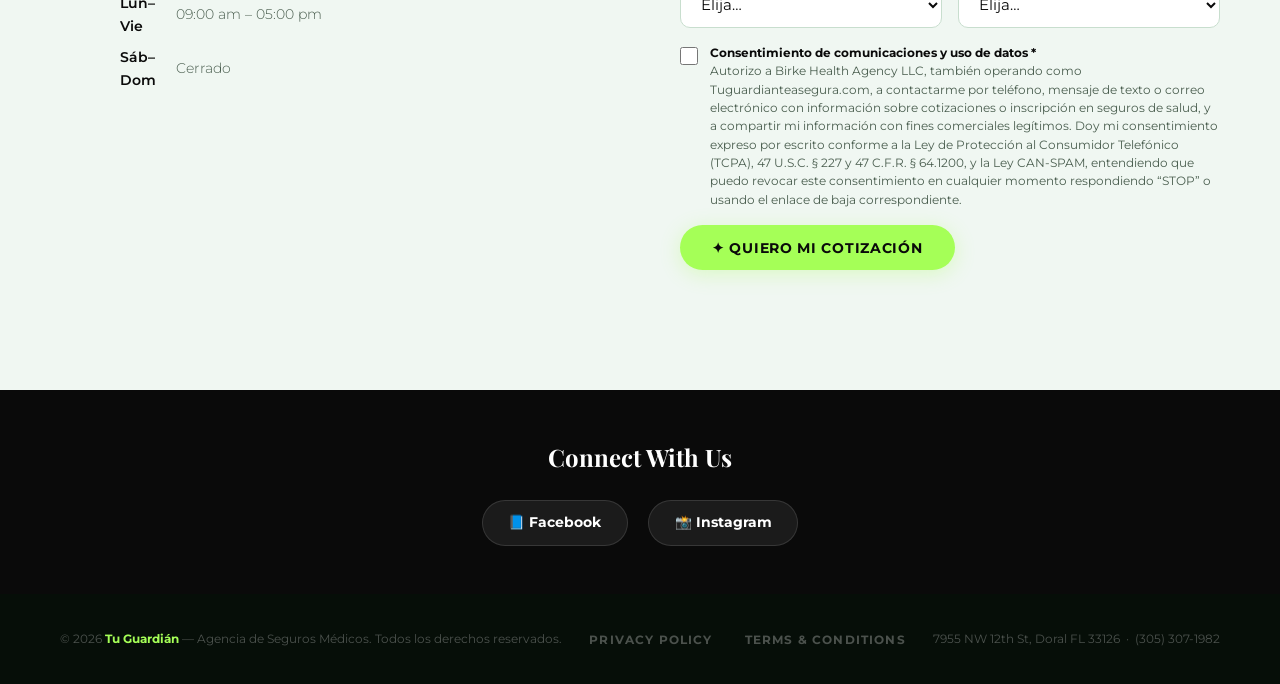
==== commit bd5f3bda: "SEO basics: sitemap, robots, share previews, tracking hook - sitemap.xml + robots.txt so Google can " ====
--- a/index.html
+++ b/index.html
@@ -4,7 +4,19 @@
   <meta charset="UTF-8">
   <meta name="viewport" content="width=device-width, initial-scale=1.0">
   <title>Tu Guardián | Agencia de Seguros Médicos — Califica con $0 Deducible</title>
-  <meta name="description" content="Descubre los mejores seguros de salud en 2025: Cobertura completa, planes asequibles y atención personalizada. Cotiza gratis ahora y protege a tu familia.">
+  <meta name="description" content="Seguros de salud asequibles en Florida: planes ACA del mercado con subsidios. Cotización gratis con agentes licenciados de Tu Guardián en Doral. Llame al (305) 307-1982.">
+  <meta name="google-site-verification" content="e6jrkFzf7HQ1VmtSvUvjCEpIqZKzSXSxuh59s7bJzq0">
+  <link rel="canonical" href="https://tuguardianteasegura.com/">
+  <meta property="og:type" content="website">
+  <meta property="og:site_name" content="Tu Guardián">
+  <meta property="og:locale" content="es_US">
+  <meta property="og:url" content="https://tuguardianteasegura.com/">
+  <meta property="og:title" content="Tu Guardián | Agencia de Seguros Médicos — Califica con $0 Deducible">
+  <meta property="og:description" content="Seguros de salud asequibles en Florida: planes ACA del mercado con subsidios. Cotización gratis con agentes licenciados de Tu Guardián en Doral. Llame al (305) 307-1982.">
+  <meta property="og:image" content="https://tuguardianteasegura.com/og-image.png">
+  <meta property="og:image:width" content="1200">
+  <meta property="og:image:height" content="630">
+  <meta name="twitter:card" content="summary_large_image">
   <link rel="preconnect" href="https://fonts.googleapis.com">
   <link rel="preconnect" href="https://fonts.gstatic.com" crossorigin>
   <link href="https://fonts.googleapis.com/css2?family=Montserrat:wght@300;400;600;700;900&family=Playfair+Display:ital,wght@0,700;0,900;1,700&display=swap" rel="stylesheet">
@@ -274,6 +286,7 @@
       .form-row { grid-template-columns: 1fr; }
     }
   </style>
+  <script src="tracking.js"></script>
 </head>
 <body>
 
@@ -303,10 +316,10 @@
 <section class="hero">
   <div class="hero-inner">
     <div>
-      <p class="hero-eyebrow">Seguros de Salud 2025</p>
+      <p class="hero-eyebrow">Seguros de Salud 2027</p>
       <h1 class="hero-title">
         "Seguros de Salud Asequibles:<br>
-        <em>Cotiza Planes Médicos 2025"</em>
+        <em>Cotiza Planes Médicos 2027"</em>
       </h1>
       <p class="hero-sub">
         <strong>Califica Para planes médicos con $0 de Deducible.</strong><br>
@@ -570,7 +583,7 @@
 <!-- FOOTER -->
 <footer>
   <div class="footer-inner">
-    <p class="footer-copy">© 2025 <strong>Tu Guardián</strong> — Agencia de Seguros Médicos. Todos los derechos reservados.</p>
+    <p class="footer-copy">© 2026 <strong>Tu Guardián</strong> — Agencia de Seguros Médicos. Todos los derechos reservados.</p>
     <ul class="footer-nav">
       <li><a href="tuguardian-privacy.html">Privacy Policy</a></li>
       <li><a href="tuguardian-terms.html">Terms &amp; Conditions</a></li>
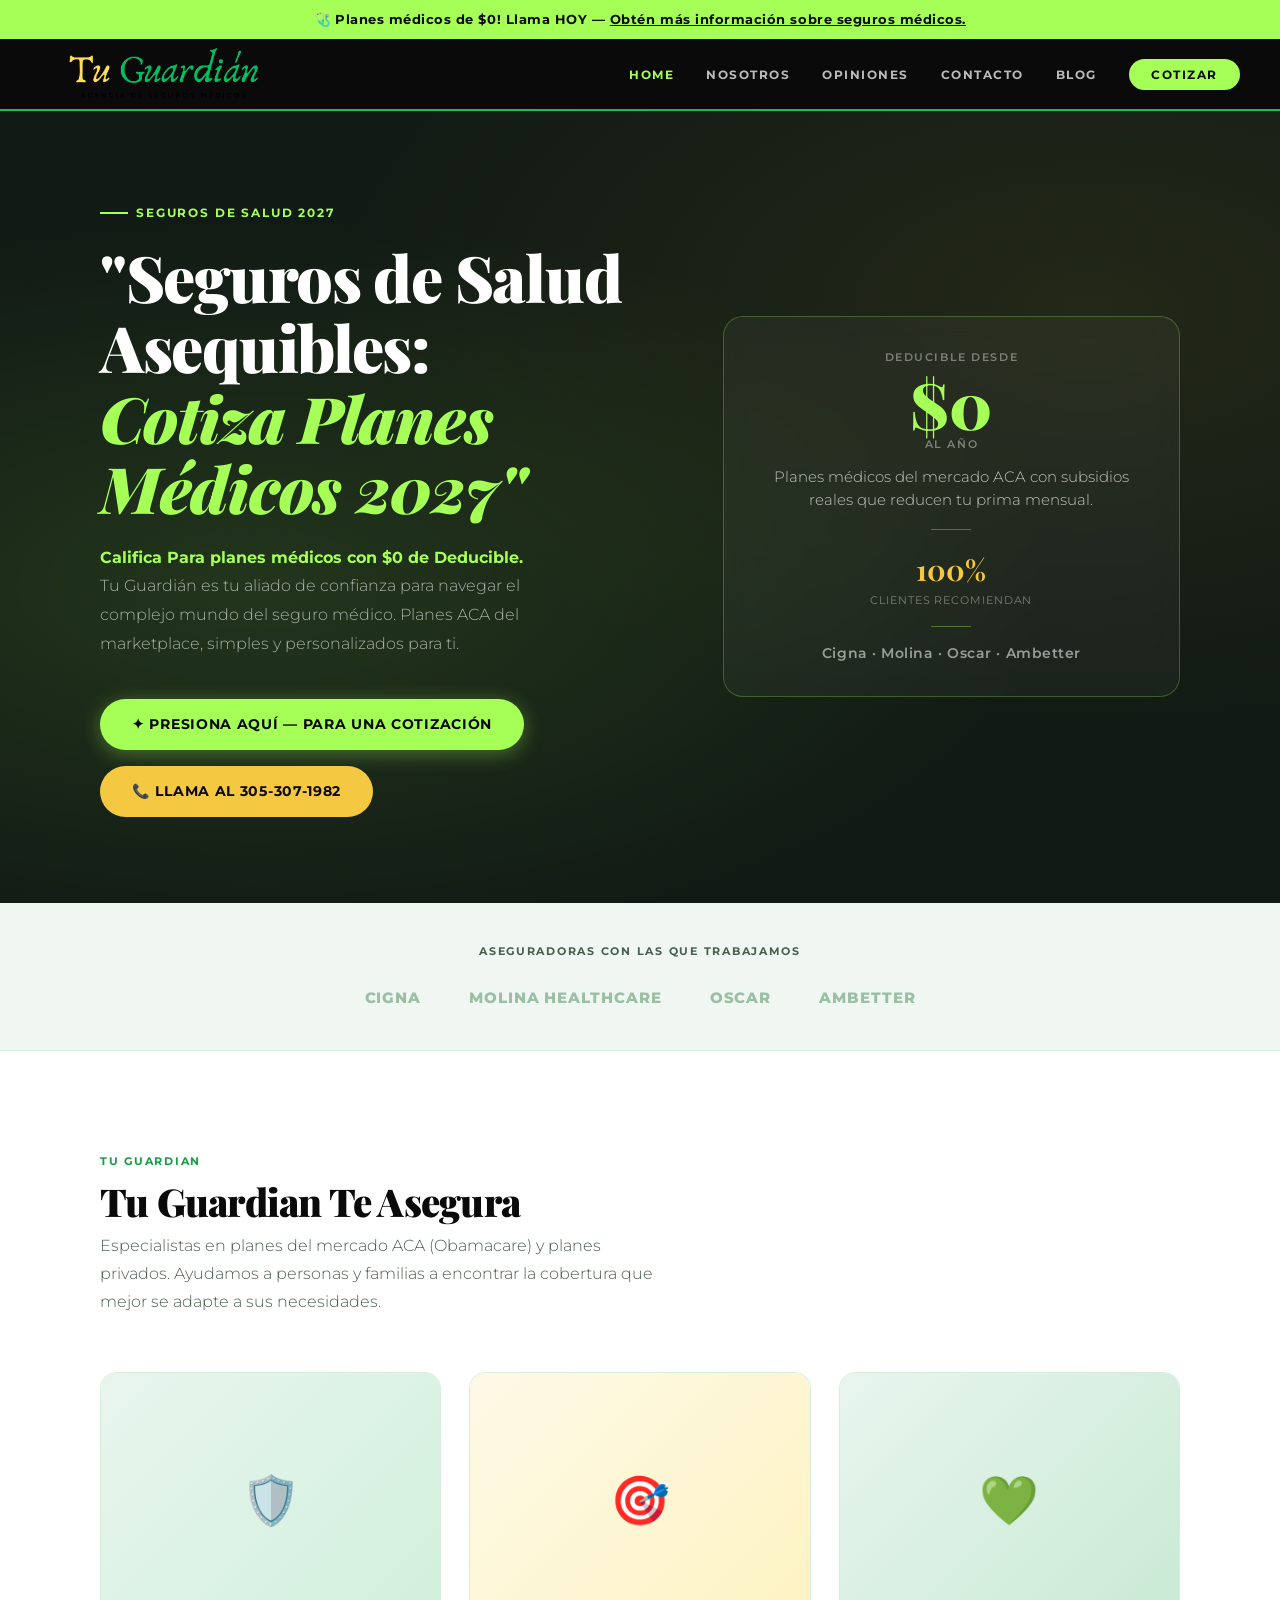
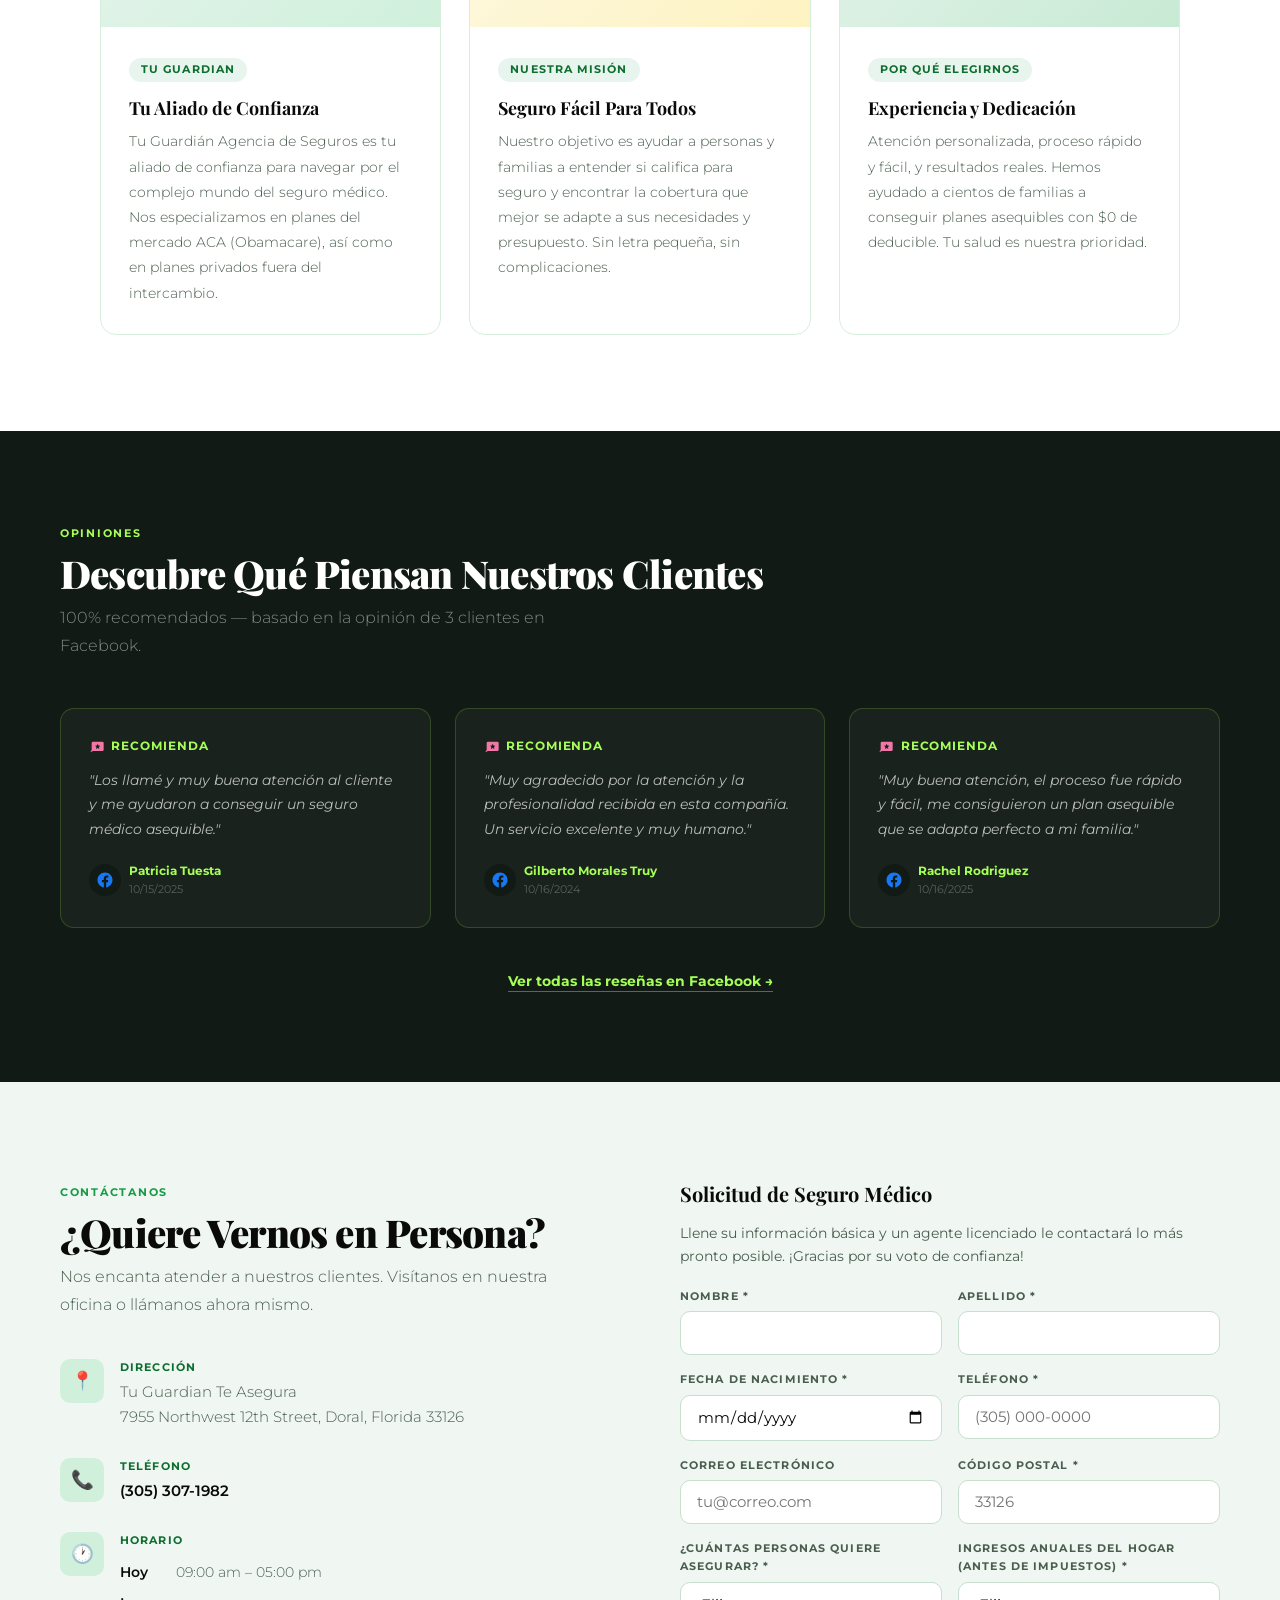
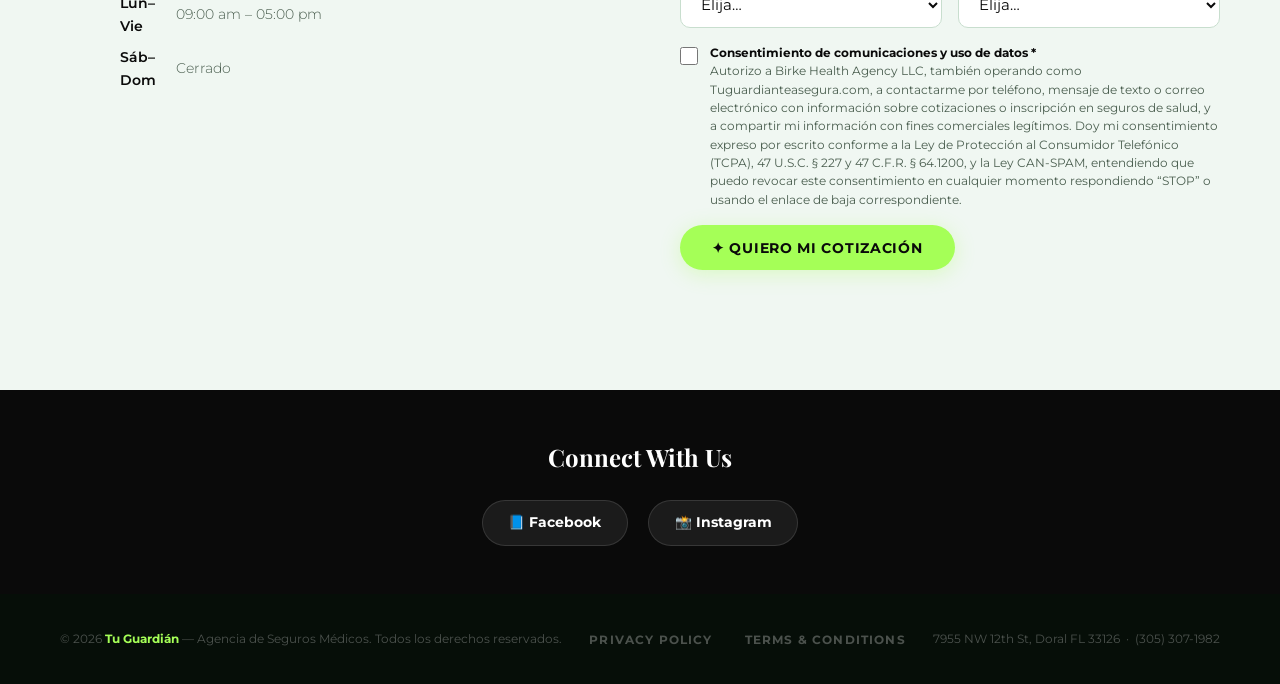
==== commit 9833ef1d: "Agregar blog con primer artículo: fechas de Inscripción Abierta 2027 en Florida - /blog/ índice + ar" ====
--- a/index.html
+++ b/index.html
@@ -305,6 +305,7 @@
     <li><a href="#nosotros">Nosotros</a></li>
     <li><a href="#opiniones">Opiniones</a></li>
     <li><a href="#contacto">Contacto</a></li>
+    <li><a href="/blog/">Blog</a></li>
     <li><a href="#cotizar" class="nav-cta">Cotizar</a></li>
   </ul>
   <button class="hamburger" id="menuBtn" aria-label="Menú">
